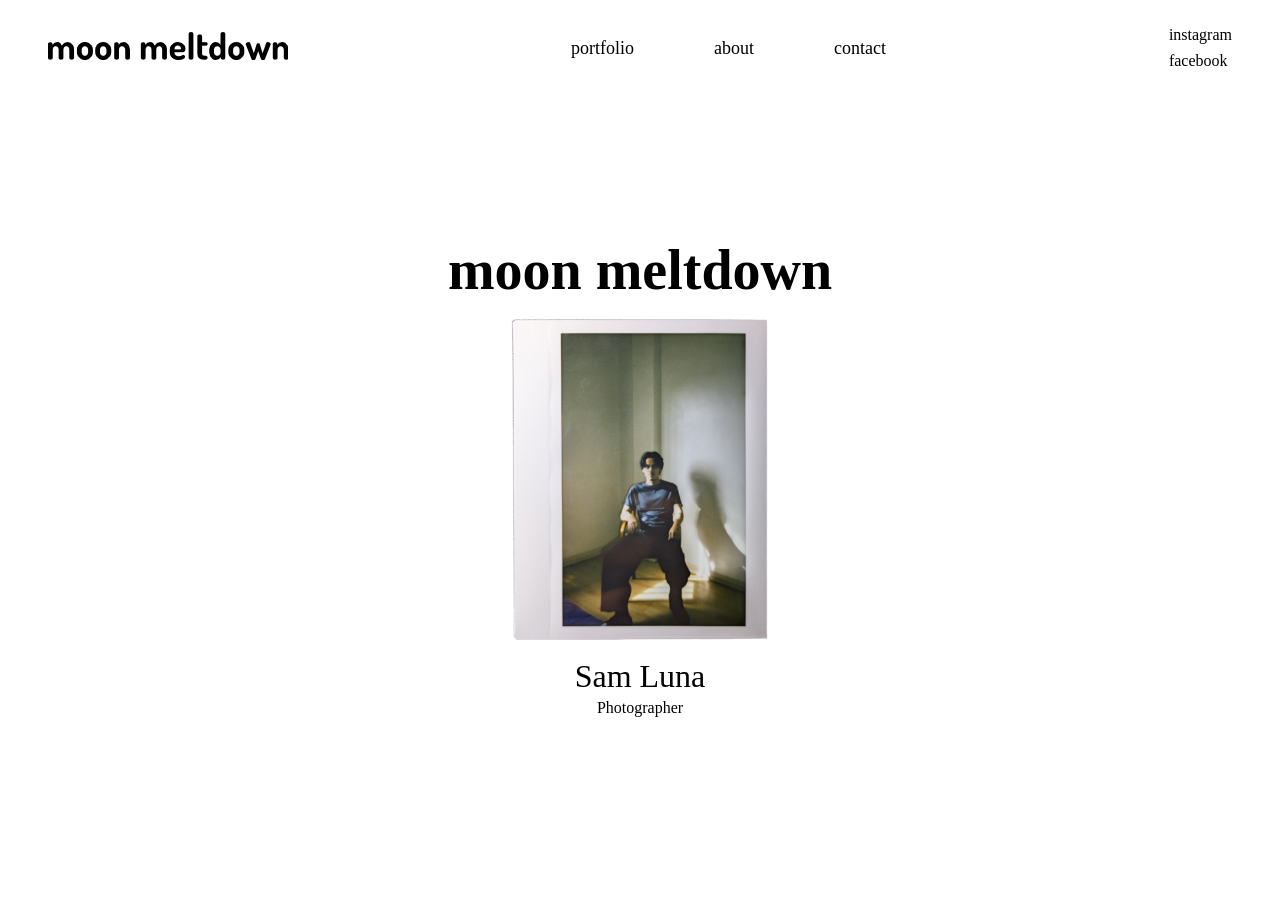
==== about-page/about-page.html @ 285cf11c "add stylesheet to about page, reconstruct index stylesheet" ====
<!DOCTYPE HTML>

<html lang = "en">
    <head>
        <meta charset = "UTF-8">
        <title>moon meltdown</title>
        <link rel="stylesheet" href="about-style.css">
    </head>
    
    <body>
            <header class = "navigation-bar">

            <a class="mm-logo" href="/moon-meltdown/index.html" rel = "noopener noreferrer" ><img src="mm-logo/mm-logo.png"  alt="mm-logo"></a>

            
            <ul class="global-navigation">
                <li><a href="index.html" rel = "noopener noreferrer">portfolio</a></li>
                <li><a href="about-page.html" rel = "noopener noreferrer" >about</a></li>
                <li><a href="index.html" rel = "noopener noreferrer">contact</a></li>
            </ul>
        <!-- Social Links -->
            <ul class="social-links">
                <li><a href="https://www.instagram.com/_spml/" target= "_blank" rel = "noopener noreferrer">instagram</a></li>
                <li><a href="https://www.facebook.com/moonmeltdown" target= "_blank" rel = "noopener noreferrer">facebook</a></li>
            </ul>
        </header>



        <!-- Main body of the page-->
<!-- Info Section CTA -->
        <section class="information-section">

            <div class="info-card">
                <p class="mm-name">moon meltdown</p>
                <img src="info-section-imgs/moon-meltdown.png" alt="moon-meltdown">

                <p class="photog-name">Sam Luna</p>
                <p class="photog-details">Photographer</p>
            </div>

        </section>




    </body>
---- about-page/about-style.css ----
/* Navigation Bar */
ul{
    list-style:none;
    margin:0;
    padding:0;
}


a{
    text-decoration: none;
    color:black;
}

img{

}

/* moonmeltdown text */
.navigation-bar{
    display:flex;
    justify-content: space-between;

    font-family: Dosis;

    height: 80px;
    align-items: center;
    padding-left: 40px;
    padding-right: 40px;

}

.global-navigation{
    display:flex;
    flex-direction: row;

    font-size: 1.125rem;
    font-weight: 500;

    gap:80px;
    padding:0px;
}

.social-links{
    display:flex;
    flex-direction: column;

    font-size: 1rem;
    font-weight:300;

    gap:8px;
    padding:0px;
}


/* INFO SECTION */

.information-section{
    height: 800px;
    display:flex;
    justify-content: center;
    align-items: center;
}

.info-card{
    height:500px;
    display:flex;
    flex-direction: column;
    align-items: center;

    font-family: dosis;
}

.info-card img{
    margin:16px;
}

.mm-name{
    font-weight: bold;
    font-size: 3.5rem;
    margin:0;


}
.photog-name{
    font-weight: 500;
    font-size: 2rem;
    
    margin:0px;

}
.photog-details{
    margin-top:4px;
    margin-bottom:0px
}
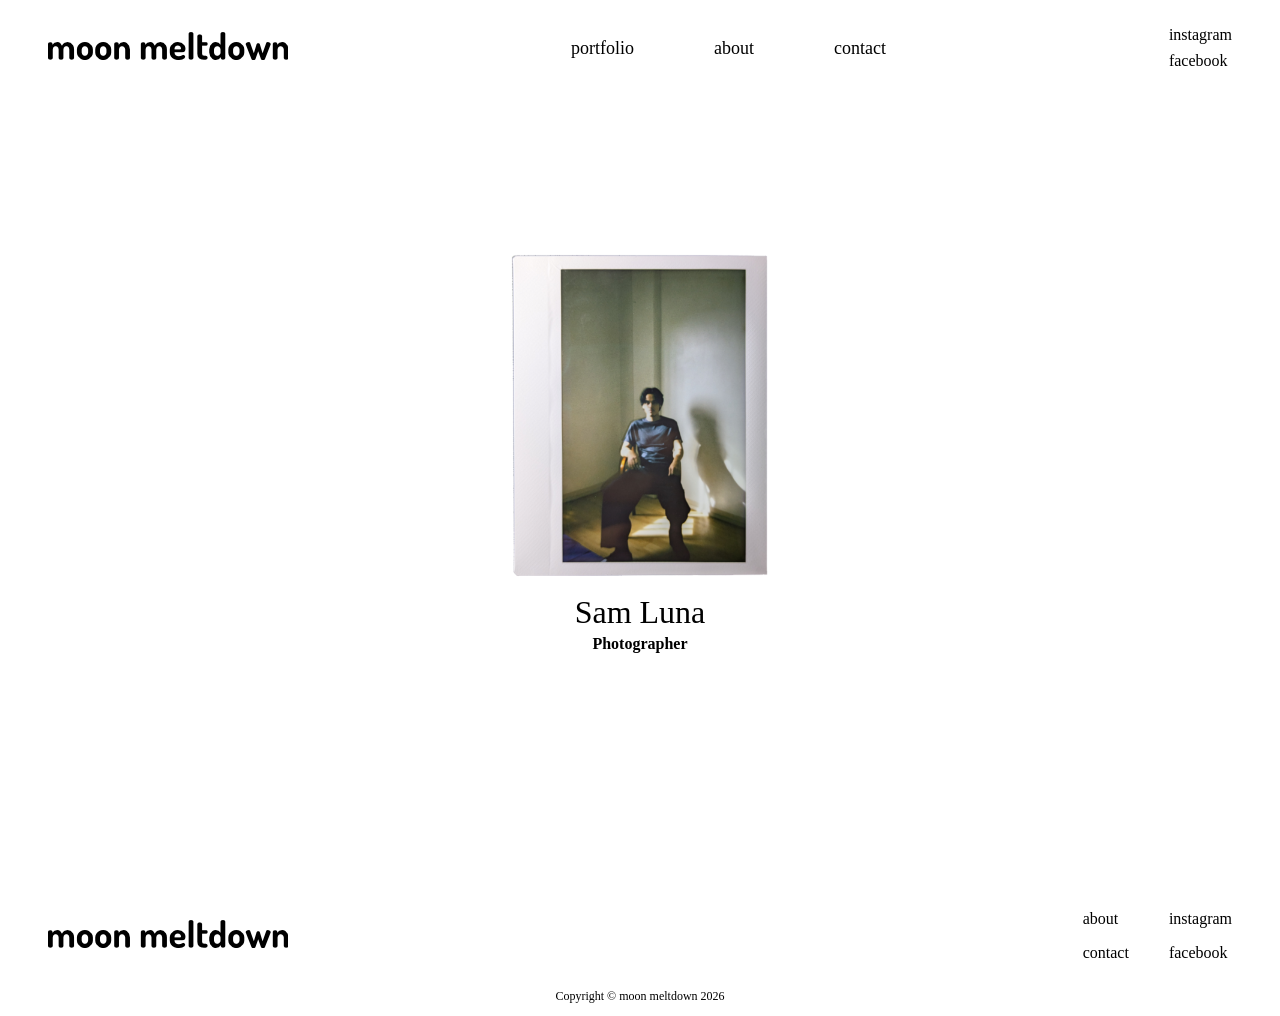
==== commit d97037f8: "add style sheet for about page" ====
--- a/about-page/about-page.html
+++ b/about-page/about-page.html
@@ -14,7 +14,7 @@
 
             
             <ul class="global-navigation">
-                <li><a href="index.html" rel = "noopener noreferrer">portfolio</a></li>
+                <li><a href="/moon-meltdown/index.html" rel = "noopener noreferrer">portfolio</a></li>
                 <li><a href="about-page.html" rel = "noopener noreferrer" >about</a></li>
                 <li><a href="index.html" rel = "noopener noreferrer">contact</a></li>
             </ul>
@@ -32,16 +32,39 @@
         <section class="information-section">
 
             <div class="info-card">
-                <p class="mm-name">moon meltdown</p>
                 <img src="info-section-imgs/moon-meltdown.png" alt="moon-meltdown">
-
-                <p class="photog-name">Sam Luna</p>
-                <p class="photog-details">Photographer</p>
+                <h1 class="photog-name">Sam Luna</h1>
+                <h4 class="photog-details">Photographer</h4>
             </div>
 
         </section>
 
 
+        <!-- Start of Footer Section -->
+        <section class="footer-section">
+            <a class="footer-logo" href="index.html"><img src="mm-logo/mm-logo.png" alt="mm-logo"></a>
+
+            <ul class="footer-nav">
+
+                <!-- global nav for footer -->
+                <div class="footer-gn">
+                <li><a href="/moon-meltdown/about-page/about-page.html" rel = "noopener noreferrer" >about</a></li>
+                <li><a href="index.html" rel = "noopener noreferrer">contact</a></li>
+                </div>
+                <!-- footer social links -->
+                <div class="footer-sl">
+                <li><a href="https://www.instagram.com/_spml/" target= "_blank" rel = "noopener noreferrer">instagram</a></li>
+                <li><a href="https://www.facebook.com/moonmeltdown" target= "_blank" rel = "noopener noreferrer">facebook</a></li>
+                </div>
+
+            </ul>
+        </section>
+
+        <div class="mm-copyright">
+            <p> Copyright © moon meltdown 2026
+        </div>
+
+
 
 
     </body>
--- a/about-page/about-style.css
+++ b/about-page/about-style.css
@@ -92,3 +92,50 @@
     margin-top:4px;
     margin-bottom:0px
 }
+
+
+
+
+
+
+
+
+/* FOOTER SECTION */
+.footer-section{
+    display:flex;
+    justify-content: space-between;
+    align-items: center;
+
+    height:96px;
+    padding-left: 40px;
+    padding-right: 40px;
+}
+
+.footer-nav{
+    display:flex;
+    gap:40px;
+}
+
+.footer-gn, .footer-sl{
+    display:flex;
+    flex-direction: column;
+    gap: 16px;
+
+}
+
+.mm-copyright{
+    display:flex;
+    justify-content: center;
+    align-items: center;
+    height:24px;
+    font-size: 12px;
+
+    
+    gap:0px;
+    margin:0px;
+
+}
+
+
+
+
